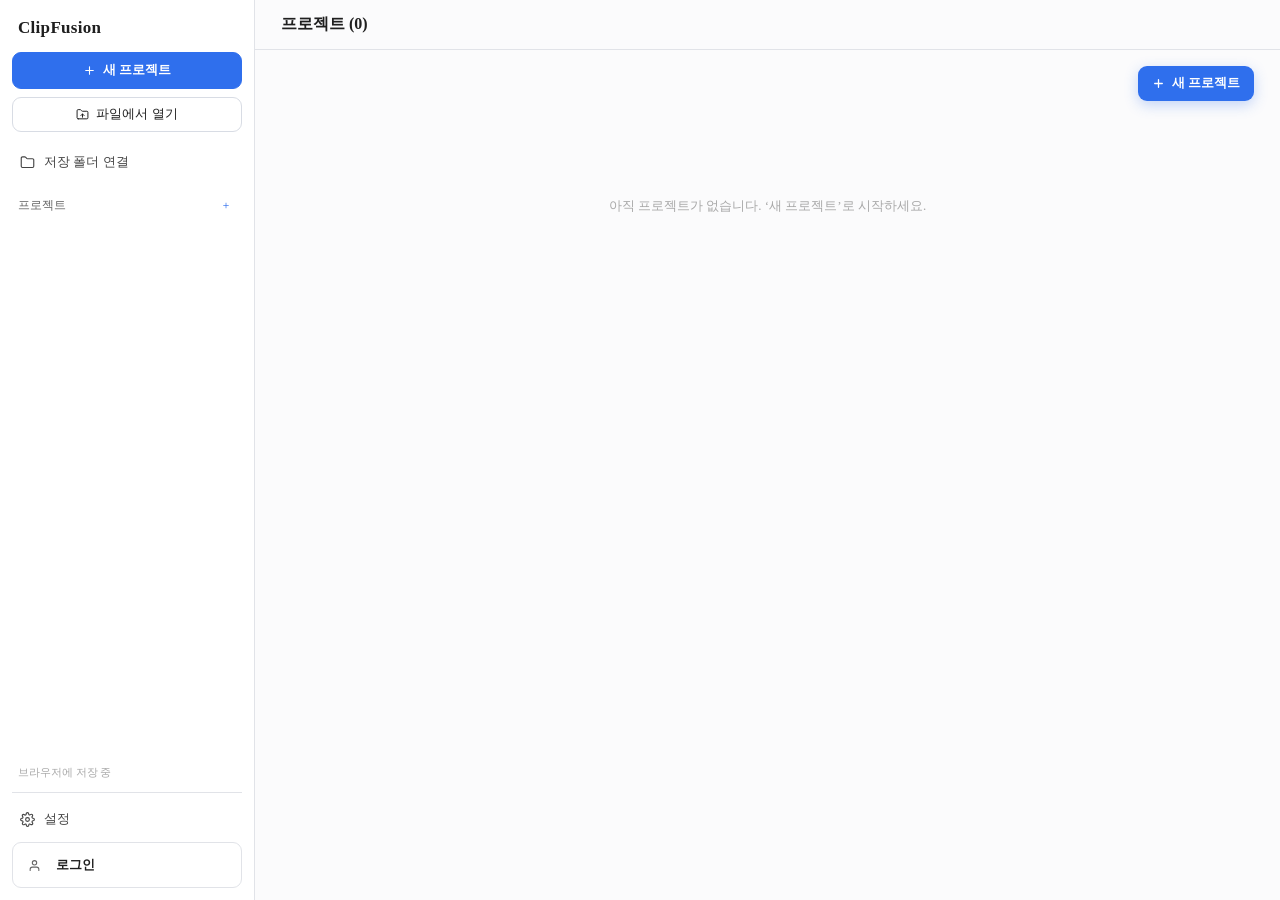
==== app/index.html @ ea2a54e3 "deploy: 구도 노드 신규 + LLM 모델 전환 + 격자·업스케일 표준 + 메뉴 수정 nova-canvas 19b61ac 기준 빌드.  - 구도 노드(신규): 3D 뷰포트에서 " ====
<!doctype html>
<!-- ClipFusion 진입 HTML — React Flow 앱 마운트 지점 -->
<html lang="ko">
  <head>
    <meta charset="UTF-8" />
    <meta name="viewport" content="width=device-width, initial-scale=1.0" />
    <title>ClipFusion</title>
    <link rel="manifest" href="/app/manifest.webmanifest">
    <link rel="icon" href="data:image/svg+xml,<svg xmlns=%22http://www.w3.org/2000/svg%22 viewBox=%220 0 100 100%22><text y=%22.9em%22 font-size=%2290%22>🎬</text></svg>">
    <!-- 무료 한글 글꼴 (Google Fonts, OFL) — 텍스트 메모 에디터용 -->
    <link rel="preconnect" href="https://fonts.googleapis.com" />
    <link rel="preconnect" href="https://fonts.gstatic.com" crossorigin />
    <link href="https://fonts.googleapis.com/css2?family=Noto+Sans+KR:wght@400;700&family=Nanum+Myeongjo:wght@400;700&family=Black+Han+Sans&family=Gaegu&family=Nanum+Pen+Script&display=swap" rel="stylesheet" />
    <style>
      /* ── 에디트 뷰 전체 테마 토큰(자동생성). 다크=원본, 라이트=data-theme="light" ── */
      :root {
        --c-0000ff: #0000ff;
        --c-00ff00: #00ff00;
        --c-00ffff: #00ffff;
        --c-06302c: #06302c;
        --c-0b0b0e: #0b0b0e;
        --c-0b1a2b: #0b1a2b;
        --c-0c0c0c: #0c0c0c;
        --c-0c1f16: #0c1f16;
        --c-0c1f1a: #0c1f1a;
        --c-0d0f14: #0d0f14;
        --c-111112: #111112;
        --c-12b6c9: #12b6c9;
        --c-141418: #141418;
        --c-14351f: #14351f;
        --c-151515: #151515;
        --c-151922: #151922;
        --c-161616: #161616;
        --c-16171b: #16171b;
        --c-16293a: #16293a;
        --c-16332a: #16332a;
        --c-17191e: #17191e;
        --c-182231: #182231;
        --c-191919: #191919;
        --c-191a1f: #191a1f;
        --c-1a1a1a: #1a1a1a;
        --c-1a1a1c: #1a1a1c;
        --c-1a1d26: #1a1d26;
        --c-1a2605: #1a2605;
        --c-1b1b1b: #1b1b1b;
        --c-1b1b1e: #1b1b1e;
        --c-1b1c21: #1b1c21;
        --c-1b1e25: #1b1e25;
        --c-1c1c1c: #1c1c1c;
        --c-1c1c1f: #1c1c1f;
        --c-1c2733: #1c2733;
        --c-1d1d1f: #1d1d1f;
        --c-1e1e1e: #1e1e1e;
        --c-1e1e21: #1e1e21;
        --c-1e1f24: #1e1f24;
        --c-1f1f1f: #1f1f1f;
        --c-1f2836: #1f2836;
        --c-202022: #202022;
        --c-202024: #202024;
        --c-20242b: #20242b;
        --c-22242a: #22242a;
        --c-22d3ee: #22d3ee;
        --c-232326: #232326;
        --c-232327: #232327;
        --c-242424: #242424;
        --c-242a37: #242a37;
        --c-262626: #262626;
        --c-26262a: #26262a;
        --c-26262b: #26262b;
        --c-26262e: #26262e;
        --c-26272e: #26272e;
        --c-26324e: #26324e;
        --c-2a0d1c: #2a0d1c;
        --c-2a0d2c: #2a0d2c;
        --c-2a2440: #2a2440;
        --c-2a2a2a: #2a2a2a;
        --c-2a2a2d: #2a2a2d;
        --c-2a2a2e: #2a2a2e;
        --c-2a2c33: #2a2c33;
        --c-2a2d34: #2a2d34;
        --c-2a2f22: #2a2f22;
        --c-2a3140: #2a3140;
        --c-2a3a33: #2a3a33;
        --c-2b1a02: #2b1a02;
        --c-2b2b2b: #2b2b2b;
        --c-2b2b2e: #2b2b2e;
        --c-2b2b2f: #2b2b2f;
        --c-2b4a6b: #2b4a6b;
        --c-2c2c2c: #2c2c2c;
        --c-2e2a17: #2e2a17;
        --c-2e2e2e: #2e2e2e;
        --c-2e2e30: #2e2e30;
        --c-2e2e33: #2e2e33;
        --c-2e4257: #2e4257;
        --c-2e6a45: #2e6a45;
        --c-2f2f2f: #2f2f2f;
        --c-2f3037: #2f3037;
        --c-2f3540: #2f3540;
        --c-2f5b4b: #2f5b4b;
        --c-2f6fed: #2f6fed;
        --c-303030: #303030;
        --c-33343a: #33343a;
        --c-33353b: #33353b;
        --c-363636: #363636;
        --c-3a271f: #3a271f;
        --c-3a3a3a: #3a3a3a;
        --c-3a3c44: #3a3c44;
        --c-3a3d46: #3a3d46;
        --c-3a3e48: #3a3e48;
        --pill-bg: rgba(58,62,72,.55); --pill-border: rgba(75,79,90,.75); /* 컨트롤 알약 반투명(프레임 이미지 살짝 비침) — 다크 */
        --gen-overlay: rgba(20,21,26,.5); --gen-overlay-fg: #c9cdd6; /* 생성중 오버레이 — 다크(프레임 톤 맞춤) */
        --c-3a4a6a: #3a4a6a;
        --c-3d2f73: #3d2f73;
        --c-3d3d3d: #3d3d3d;
        --c-3ecf8e: #3ecf8e;
        --c-47474b: #47474b;
        --c-4a3f6e: #4a3f6e;
        --c-4a4a4a: #4a4a4a;
        --c-4a4a4d: #4a4a4d;
        --c-4a4a52: #4a4a52;
        --c-4a4f5a: #4a4f5a;
        --c-4a5266: #4a5266;
        --c-4a6cf0: #4a6cf0;
        --c-4aa3ff: #4aa3ff;
        --c-4ac6a8: #4ac6a8;
        --c-4b4f5a: #4b4f5a;
        --c-4caf50: #4caf50;
        --c-5a606c: #5a606c;
        --c-5aa0ff: #5aa0ff;
        --c-5ad1c8: #5ad1c8;
        --c-5b6270: #5b6270;
        --c-5f6678: #5f6678;
        --c-5fd08a: #5fd08a;
        --c-62b6f7: #62b6f7;
        --c-6a2e3a: #6a2e3a;
        --c-6a6a6e: #6a6a6e;
        --c-6a8fe0: #6a8fe0;
        --c-6ac06a: #6ac06a;
        --c-6b5a2a: #6b5a2a;
        --c-6b6b70: #6b6b70;
        --c-6b7280: #6b7280;
        --c-6b7284: #6b7284;
        --c-6b7385: #6b7385;
        --c-6ee7c8: #6ee7c8;
        --c-7c5cff: #7c5cff;
        --c-7c828f: #7c828f;
        --c-7cd992: #7cd992;
        --c-7f869a: #7f869a;
        --c-7f9cff: #7f9cff;
        --c-808080: #808080;
        --c-818cf8: #818cf8;
        --c-8a8a8a: #8a8a8a;
        --c-8b6cff: #8b6cff;
        --c-8b92a0: #8b92a0;
        --c-8b94a7: #8b94a7;
        --c-8b9cff: #8b9cff;
        --c-9096a3: #9096a3;
        --c-95a0b5: #95a0b5;
        --c-9a6cff: #9a6cff;
        --c-9aa0ad: #9aa0ad;
        --c-9aa0b0: #9aa0b0;
        --c-9fb0d0: #9fb0d0;
        --c-9fd2ff: #9fd2ff;
        --c-a3e635: #a3e635;
        --c-a7adb9: #a7adb9;
        --c-aeb6c8: #aeb6c8;
        --c-b57bff: #b57bff;
        --c-c0344b: #c0344b;
        --c-c0392b: #c0392b;
        --c-c084fc: #c084fc;
        --c-c3c7d0: #c3c7d0;
        --c-c8cdd8: #c8cdd8;
        --c-c98ad9: #c98ad9;
        --c-c9a24b: #c9a24b;
        --c-c9b8ff: #c9b8ff;
        --c-c9cdd6: #c9cdd6;
        --c-cfc4ff: #cfc4ff;
        --c-cfd6e4: #cfd6e4;
        --c-d3d6dd: #d3d6dd;
        --c-d64bb0: #d64bb0;
        --c-dadce0: #dadce0;
        --c-dfe4ee: #dfe4ee;
        --c-e0463f: #e0463f;
        --c-e05a9c: #e05a9c;
        --c-e06a6a: #e06a6a;
        --c-e0725a: #e0725a;
        --c-e0c341: #e0c341;
        --c-e6e8ee: #e6e8ee;
        --c-e7ecf5: #e7ecf5;
        --c-e879f9: #e879f9;
        --c-e8a3a3: #e8a3a3;
        --c-e8ebf2: #e8ebf2;
        --c-e8f1ff: #e8f1ff;
        --c-e9ebf1: #e9ebf1;
        --c-eef0f4: #eef0f4;
        --c-efd7f6: #efd7f6;
        --c-f0f0f2: #f0f0f2;
        --c-f2f2f2: #f2f2f2;
        --c-f472b6: #f472b6;
        --c-f59e0b: #f59e0b;
        --c-ff0000: #ff0000;
        --c-ff00ff: #ff00ff;
        --c-ff5060: #ff5060;
        --c-ff5c8a: #ff5c8a;
        --c-ff5d75: #ff5d75;
        --c-ff6b7d: #ff6b7d;
        --c-ff7a8a: #ff7a8a;
        --c-ff8896: #ff8896;
        --c-ff8a9b: #ff8a9b;
        --c-ff8ab5: #ff8ab5;
        --c-ff8f5a: #ff8f5a;
        --c-ff9aa8: #ff9aa8;
        --c-ff9db0: #ff9db0;
        --c-ffb454: #ffb454;
        --c-ffbfa8: #ffbfa8;
        --c-ffce5a: #ffce5a;
        --c-ffd7dc: #ffd7dc;
        --c-ffd7e6: #ffd7e6;
        --c-ffd9a0: #ffd9a0;
        --c-ffe9a8: #ffe9a8;
        --c-ffff00: #ffff00;
        --canvas-bg: #242424; --canvas-dot: #404040;
        --dock-bg: rgba(16,18,26,.97); --dock-border: #363636; --dock-fg: #e8ebf2; --dock-active-bg: #e8ebf2; --dock-active-fg: #202022; --dock-active-border: #ffffff;
        --topbtn-bg: #262626; --topbtn-fg: #e8ebf2; --topbtn-border: #3a3a3a;
        --node-shadow: 0 24px 60px -24px rgba(0,0,0,.62), 0 2px 10px -2px rgba(0,0,0,.4);
        --float-shadow: 0 10px 28px rgba(0,0,0,.5);
        --node-frame-1: #26272e; --node-frame-2: #191a1f;
        --tip-bg: rgba(20,22,29,.97); --row-hover: #14171f; --scroll-thumb: #4a4a4d; --scroll-thumb-hover: #6a6a6e;
        --text-shadow: 0 1px 3px rgba(0,0,0,.7); --shadow-modal: 0 30px 80px rgba(0,0,0,.6); --shadow-pop: 0 16px 40px rgba(0,0,0,.55); --shadow-sm: 0 3px 10px rgba(0,0,0,.35); --divider: #3a3c44; --tile-shadow: 4px 0 6px rgba(25,25,25,.9);
        --shelf-shadow-fixed: 0 -8px 24px rgba(0,0,0,.4); --shelf-shadow-float: 0 16px 44px rgba(0,0,0,.55);
        --home-bg: #161616; --home-side-bg: #111112; --home-line: #262626;
        --project-card-bg: #1d1d1f; --project-card-border: #333333; --project-card-icon: #3f3f3f; --project-card-action-bg: rgba(0,0,0,.6);
        --c-333333: #333333; --c-222222: #222222;
      }
      :root[data-theme="light"] {
        --c-0000ff: #0000ff;
        --c-00ff00: #00ff00;
        --c-00ffff: #00ffff;
        --c-06302c: #fbfbfb;
        --c-0b0b0e: #fbfbfb;
        --c-0b1a2b: #fbfbfb;
        --c-0c0c0c: #fbfbfb;
        --c-0c1f16: #fbfbfb;
        --c-0c1f1a: #fbfbfb;
        --c-0d0f14: #fbfbfb;
        --c-111112: #fbfbfb;
        --c-12b6c9: #12b6c9;
        --c-141418: #fbfbfb;
        --c-14351f: #e7e7e7;
        --c-151515: #fbfbfb;
        --c-151922: #fbfbfb;
        --c-161616: #fbfbfb;
        --c-16171b: #fbfbfb;
        --c-16293a: #e7e7e7;
        --c-16332a: #e7e7e7;
        --c-17191e: #fbfbfb;
        --c-182231: #e7e7e7;
        --c-191919: #fbfbfb;
        --c-191a1f: #fbfbfb;
        --c-1a1a1a: #fbfbfb;
        --c-1a1a1c: #fbfbfb;
        --c-1a1d26: #fbfbfb;
        --c-1a2605: #fbfbfb;
        --c-1b1b1b: #fbfbfb;
        --c-1b1b1e: #ffffff;
        --c-1b1c21: #fbfbfb;
        --c-1b1e25: #fbfbfb;
        --c-1c1c1c: #fbfbfb;
        --c-1c1c1f: #fbfbfb;
        --c-1c2733: #e7e7e7;
        --c-1d1d1f: #fbfbfb;
        --c-1e1e1e: #fbfbfb;
        --c-1e1e21: #ffffff;
        --c-1e1f24: #fbfbfb;
        --c-1f1f1f: #fbfbfb;
        --c-1f2836: #e7e7e7;
        --c-202022: #fbfbfb;
        --c-202024: #fbfbfb;
        --c-20242b: #e7e7e7;
        --c-22242a: #e7e7e7;
        --c-22d3ee: #22d3ee;
        --c-232326: #ffffff;
        --c-232327: #ffffff;
        --c-242424: #e7e7e7;
        --c-242a37: #e7e7e7;
        --c-262626: #ffffff;
        --c-26262a: #ffffff;
        --c-26262b: #ffffff;
        --c-26262e: #ffffff;
        --c-26272e: #e7e7e7;
        --c-26324e: #e7e7e7;
        --c-2a0d1c: #fbfbfb;
        --c-2a0d2c: #fbfbfb;
        --c-2a2440: #e7e7e7;
        --c-2a2a2a: #e1e3e8;
        --c-2a2a2d: #ffffff;
        --c-2a2a2e: #ffffff;
        --c-2a2c33: #e7e7e7;
        --c-2a2d34: #e7e7e7;
        --c-2a2f22: #e7e7e7;
        --c-2a3140: #e7e7e7;
        --c-2a3a33: #e7e7e7;
        --c-2b1a02: #fbfbfb;
        --c-2b2b2b: #e7e7e7;
        --c-2b2b2e: #e7e7e7;
        --c-2b2b2f: #e1e3e8;
        --c-2b4a6b: #2b4a6b;
        --c-2c2c2c: #e7e7e7;
        --c-2e2a17: #fbfbfb;
        --c-2e2e2e: #e7e7e7;
        --c-2e2e30: #e7e7e7;
        --c-2e2e33: #e1e3e8;
        --c-2e4257: #e7e7e7;
        --c-2e6a45: #2e6a45;
        --c-2f2f2f: #e1e3e8;
        --c-2f3037: #e7e7e7;
        --c-2f3540: #e7e7e7;
        --c-2f5b4b: #e7e7e7;
        --c-2f6fed: #2f6fed;
        --c-303030: #e7e7e7;
        --c-33343a: #e7e7e7;
        --c-33353b: #e7e7e7;
        --c-363636: #e1e3e8;
        --c-3a271f: #e7e7e7;
        --c-3a3a3a: #d8dce4;
        --c-3a3c44: #e7e7e7;
        --c-3a3d46: #e7e7e7;
        --c-3a3e48: #e7e7e7;
        --pill-bg: rgba(255,255,255,.6); --pill-border: rgba(180,184,192,.75); /* 컨트롤 알약 반투명(프레임 이미지 살짝 비침) — 라이트 */
        --gen-overlay: rgba(255,255,255,.62); --gen-overlay-fg: #5f6678; /* 생성중 오버레이 — 라이트(화이트 프로스트) */
        --c-3a4a6a: #3a4a6a;
        --c-3d2f73: #3d2f73;
        --c-3d3d3d: #e7e7e7;
        --c-3ecf8e: #3ecf8e;
        --c-47474b: #e7e7e7;
        --c-4a3f6e: #4a3f6e;
        --c-4a4a4a: #d8dce4;
        --c-4a4a4d: #e7e7e7;
        --c-4a4a52: #cccccc;
        --c-4a4f5a: #cccccc;
        --c-4a5266: #cccccc;
        --c-4a6cf0: #4a6cf0;
        --c-4aa3ff: #4aa3ff;
        --c-4ac6a8: #4ac6a8;
        --c-4b4f5a: #cccccc;
        --c-4caf50: #4caf50;
        --c-5a606c: #cccccc;
        --c-5aa0ff: #5aa0ff;
        --c-5ad1c8: #5ad1c8;
        --c-5b6270: #cccccc;
        --c-5f6678: #a8a8a8;
        --c-5fd08a: #5fd08a;
        --c-62b6f7: #62b6f7;
        --c-6a2e3a: #6a2e3a;
        --c-6a6a6e: #a8a8a8;
        --c-6a8fe0: #6a8fe0;
        --c-6ac06a: #6ac06a;
        --c-6b5a2a: #6b5a2a;
        --c-6b6b70: #a8a8a8;
        --c-6b7280: #a8a8a8;
        --c-6b7284: #a8a8a8;
        --c-6b7385: #a8a8a8;
        --c-6ee7c8: #6ee7c8;
        --c-7c5cff: #7c5cff;
        --c-7c828f: #757575;
        --c-7cd992: #7cd992;
        --c-7f869a: #727272;
        --c-7f9cff: #7f9cff;
        --c-808080: #a8a8a8;
        --c-818cf8: #818cf8;
        --c-8a8a8a: #757575;
        --c-8b6cff: #8b6cff;
        --c-8b92a0: #6a6a6a;
        --c-8b94a7: #666666;
        --c-8b9cff: #8b9cff;
        --c-9096a3: #666666;
        --c-95a0b5: #5a5a5a;
        --c-9a6cff: #9a6cff;
        --c-9aa0ad: #5b5b5b;
        --c-9aa0b0: #5a5a5a;
        --c-9fb0d0: #9fb0d0;
        --c-9fd2ff: #9fd2ff;
        --c-a3e635: #a3e635;
        --c-a7adb9: #4f4f4f;
        --c-aeb6c8: #444444;
        --c-b57bff: #b57bff;
        --c-c0344b: #c0344b;
        --c-c0392b: #c0392b;
        --c-c084fc: #c084fc;
        --c-c3c7d0: #363636;
        --c-c8cdd8: #2f2f2f;
        --c-c98ad9: #c98ad9;
        --c-c9a24b: #c9a24b;
        --c-c9b8ff: #c9b8ff;
        --c-c9cdd6: #303030;
        --c-cfc4ff: #cfc4ff;
        --c-cfd6e4: #262626;
        --c-d3d6dd: #272727;
        --c-d64bb0: #d64bb0;
        --c-dadce0: #222222;
        --c-dfe4ee: #1f1f1f;
        --c-e0463f: #e0463f;
        --c-e05a9c: #e05a9c;
        --c-e06a6a: #e06a6a;
        --c-e0725a: #e0725a;
        --c-e0c341: #e0c341;
        --c-e6e8ee: #1f1f1f;
        --c-e7ecf5: #1f1f1f;
        --c-e879f9: #e879f9;
        --c-e8a3a3: #e8a3a3;
        --c-e8ebf2: #1f1f1f;
        --c-e8f1ff: #1f1f1f;
        --c-e9ebf1: #1f1f1f;
        --c-eef0f4: #1f1f1f;
        --c-efd7f6: #1f1f1f;
        --c-f0f0f2: #1f1f1f;
        --c-f2f2f2: #1f1f1f;
        --c-f472b6: #f472b6;
        --c-f59e0b: #f59e0b;
        --c-ff0000: #ff0000;
        --c-ff00ff: #ff00ff;
        --c-ff5060: #ff5060;
        --c-ff5c8a: #ff5c8a;
        --c-ff5d75: #ff5d75;
        --c-ff6b7d: #ff6b7d;
        --c-ff7a8a: #ff7a8a;
        --c-ff8896: #ff8896;
        --c-ff8a9b: #ff8a9b;
        --c-ff8ab5: #ff8ab5;
        --c-ff8f5a: #ff8f5a;
        --c-ff9aa8: #ff9aa8;
        --c-ff9db0: #ff9db0;
        --c-ffb454: #ffb454;
        --c-ffbfa8: #ffbfa8;
        --c-ffce5a: #ffce5a;
        --c-ffd7dc: #1f1f1f;
        --c-ffd7e6: #1f1f1f;
        --c-ffd9a0: #ffd9a0;
        --c-ffe9a8: #ffe9a8;
        --c-ffff00: #ffff00;
        --canvas-bg: #e3e5ea; --canvas-dot: #c4c8d0;
        --dock-bg: #ffffff; --dock-border: #cfd2d9; --dock-fg: #333842; --dock-active-bg: #2f6fed; --dock-active-fg: #ffffff; --dock-active-border: #2f6fed;
        --topbtn-bg: #ffffff; --topbtn-fg: #2c3038; --topbtn-border: #d5d8de;
        --home-bg: #fbfbfc; --home-side-bg: #ffffff; --home-line: #e1e3e8;
        --project-card-bg: #eef0f4; --project-card-border: #d8dbe2; --project-card-icon: #9aa1ad; --project-card-action-bg: rgba(255,255,255,.92);
        --node-shadow: 0 6px 18px -10px rgba(0,0,0,.13), 0 1px 3px -1px rgba(0,0,0,.07);
        --float-shadow: 0 6px 16px rgba(0,0,0,.10);
        --node-frame-1: #ffffff; --node-frame-2: #f2f4f6;
        --tip-bg: rgba(255,255,255,.98); --row-hover: #eef4ff; --scroll-thumb: #c7cad0; --scroll-thumb-hover: #aeb2ba;
        --text-shadow: none; --shadow-modal: none; --shadow-pop: 0 10px 30px -12px rgba(0,0,0,.14); --shadow-sm: 0 2px 6px rgba(0,0,0,.10); --divider: #e3e5ea; --tile-shadow: none;
        --shelf-shadow-fixed: 0 -6px 20px -8px rgba(0,0,0,.13); --shelf-shadow-float: 0 14px 36px -14px rgba(0,0,0,.17);
        --c-333333: #333842; --c-222222: #333842;
      }
      /* 캔버스 배경/점 — react-flow 자체 배경을 테마 var로. 점은 SVG fill을 CSS로 덮어 적용 */
      /* pane엔 배경 금지 — Background(점 svg, z:-1) 위 레이어라 칠하면 점이 전부 가려짐(2026-07-16 회원 리포트: 점 실종). 루트만 칠한다. */
      .react-flow, .react-flow__viewport-portal { background: var(--canvas-bg) !important; }
      .react-flow__background circle, .react-flow__background path { fill: var(--canvas-dot) !important; }
      .proj-row:not(.is-active):hover { background: var(--row-hover) !important; }
      .proj-row:hover .proj-del { opacity: 1 !important; }
      /* 홈 갤러리 카드 — 호버 시 테두리 강조 + 삭제 버튼 노출 */
      .proj-card:hover > div:first-child { border-color: #7c5cff !important; }
      .proj-card:hover .proj-card-del { opacity: 1 !important; }
      .add-item:not(.is-active):not(:disabled):hover { background: var(--row-hover) !important; }
      /* 연결 중 대상 핸들: 연결 가능=색 변화 없음, 불가=빨강 (v12 클래스 넓게 커버) */
      .react-flow__handle.connectingto:not(.valid):not(.react-flow__handle-valid) {
        background: #ff4d6d !important; box-shadow: 0 0 0 4px rgba(255,77,109,.5) !important;
      }
      .react-flow__connection-path { stroke: #8b6cff; stroke-width: 2; }
      /* 빈 캔버스는 항상 기본 화살표(grab/포인터 새는 것 방지), 실제 드래그 이동 중만 손 모양 */
      .react-flow__pane { cursor: default !important; }
      .react-flow__pane.dragging { cursor: grabbing !important; }
      /* 생성 중 로딩 스피너 회전 */
      @keyframes nova-spin { to { transform: rotate(360deg); } }
      /* 노드 호버 UI(툴바·컨트롤행) 부드러운 등장 — display:none→flex가 팍 튀는 것 완화 */
      @keyframes cf-fade-in { from { opacity: 0; } to { opacity: 1; } }
      /* 다중 선택 후 남는 묶음 상자 숨김 — 그룹(프레임) 기능이 따로 있어 불필요. 선택 표시는 노드 테두리로 충분,
         선택 노드 아무거나 끌면 같이 이동하는 동작은 유지됨 */
      .react-flow__nodesselection-rect { display: none !important; }
      /* 노드 제목 — 줌 아웃 시 화면상 크기가 일정하도록 역보정(13px/zoom, 14~46px 클램프). --rf-zoom은 ZoomButton이 갱신 */
      .cf-node-title { font-size: clamp(14px, calc(13px / var(--rf-zoom, 1)), 46px); white-space: nowrap; overflow: hidden; text-overflow: ellipsis; min-width: 0; }
      /* 그룹(프레임) 라벨 — 원래 22px, 줌 아웃 시 화면상 20px 유지(최대 96px) */
      .cf-frame-title { font-size: clamp(22px, calc(20px / var(--rf-zoom, 1)), 96px); }
      /* Substance Designer 스타일 슬라이더 — 얇은 선 트랙 + 작은 원 손잡이 */
      input[type="range"].sbs-slider {
        -webkit-appearance: none; appearance: none; height: 14px; background: transparent; cursor: pointer; margin: 0;
      }
      input[type="range"].sbs-slider::-webkit-slider-runnable-track {
        height: 2px; border-radius: 2px; background: var(--scroll-thumb);
      }
      input[type="range"].sbs-slider::-webkit-slider-thumb {
        -webkit-appearance: none; appearance: none; width: 11px; height: 11px; border-radius: 50%;
        background: var(--c-c3c7d0); border: 1px solid var(--c-6b6b70); margin-top: -5px;
      }
      input[type="range"].sbs-slider:hover::-webkit-slider-thumb { background: var(--c-e8ebf2); }
      input[type="range"].sbs-slider::-moz-range-track { height: 2px; border-radius: 2px; background: var(--scroll-thumb); }
      input[type="range"].sbs-slider::-moz-range-thumb {
        width: 11px; height: 11px; border-radius: 50%; background: var(--c-c3c7d0); border: 1px solid var(--c-6b6b70);
      }
      /* 노드 연결선(엣지)·연결 중 라인 — 기본이 얇아 잘 안 보여 두껍게 */
      .react-flow__edge-path { stroke-width: 2.2px; }
      .react-flow__connection-path, .react-flow__connectionline path { stroke-width: 2.2px; }
      /* 앱 전역 스크롤바 — 어두운 얇은 바(기본 밝은 스크롤바가 다크 UI에 튀는 것 방지). 텍스트영역·드롭다운·패널 공통 */
      * { scrollbar-width: thin; scrollbar-color: var(--scroll-thumb) transparent; }
      *::-webkit-scrollbar { width: 8px; height: 8px; }
      *::-webkit-scrollbar-track { background: transparent; }
      *::-webkit-scrollbar-thumb { background: var(--scroll-thumb); border-radius: 4px; }
      *::-webkit-scrollbar-thumb:hover { background: var(--scroll-thumb-hover); }
      /* 레퍼런스 노드 썸네일 줄 가로 스크롤바 — 노드 테마(앰버)에 맞춘 얇은 바 */
      .ref-scroll { scrollbar-width: thin; scrollbar-color: rgba(255,180,84,.55) transparent; }
      .ref-scroll::-webkit-scrollbar { height: 6px; }
      .ref-scroll::-webkit-scrollbar-track { background: transparent; }
      .ref-scroll::-webkit-scrollbar-thumb { background: rgba(255,180,84,.55); border-radius: 3px; }
      .ref-scroll::-webkit-scrollbar-thumb:hover { background: #ffb454; }
      /* SortableJS 썸네일 정렬 — 놓을 위치는 세로선(placeholder), 커서 따라오는 클론은 원본 크기 그대로 */
      @keyframes cf-ghost-collapse { from { width: 52px; min-width: 52px; } to { width: 4px; min-width: 4px; } }
      .cf-thumb.sortable-ghost { width: 4px !important; min-width: 4px !important; height: 52px !important; background: #ffb454 !important; border: 0 !important; border-radius: 2px !important; box-shadow: 0 0 8px #ffb45499; opacity: 1 !important; overflow: visible !important; animation: cf-ghost-collapse 5s ease; }
      .cf-thumb.sortable-ghost > * { display: none !important; }
      .cf-thumb.sortable-drag, .cf-thumb.sortable-fallback { opacity: 1 !important; }
      /* 드래그 중 나머지 썸네일 35% 어둡게 — 잡은 것과 놓을 위치(세로선)에 집중 */
      .cf-thumb { transition: filter .15s ease; }
      .cf-dragging .cf-thumb:not(.sortable-ghost) { filter: brightness(0.65); }
      .cf-thumb.sortable-chosen, .cf-thumb:active { cursor: grabbing; }
      /* 수치 직접 타이핑 필드 — 평소 텍스트처럼 자연스럽게, 호버/포커스 때만 아주 옅은 배경 */
      .num-field { border: 0; background: transparent; border-radius: 4px; outline: none; }
      .num-field:hover { background: var(--row-hover); }
      .num-field:focus { background: var(--row-hover); }
      .num-field::selection { background: var(--c-cfc4ff); }
      /* 그룹 프레임은 몸통을 클릭 통과시켜 안쪽 노드·연결선(삭제 점)을 조작 가능하게. 헤더·리사이즈 핸들만 잡힘 */
      .react-flow__node-frame { pointer-events: none !important; }
      .react-flow__node-frame .cf-frame-header,
      .react-flow__node-frame .react-flow__resize-control { pointer-events: auto !important; }
    </style>
    <script type="module" crossorigin src="/app/assets/index-BF8dpLCF.js"></script>
    <link rel="stylesheet" crossorigin href="/app/assets/index-B2Kz5wtG.css">
  </head>
  <body>
    <div id="root"></div>
  </body>
</html>
---- app/assets/index-B2Kz5wtG.css ----
.react-flow{direction:ltr;--xy-edge-stroke-default: #b1b1b7;--xy-edge-stroke-width-default: 1;--xy-edge-stroke-selected-default: #555;--xy-connectionline-stroke-default: #b1b1b7;--xy-connectionline-stroke-width-default: 1;--xy-attribution-background-color-default: rgba(255, 255, 255, .5);--xy-minimap-background-color-default: #fff;--xy-minimap-mask-background-color-default: rgb(240, 240, 240, .6);--xy-minimap-mask-stroke-color-default: transparent;--xy-minimap-mask-stroke-width-default: 1;--xy-minimap-node-background-color-default: #e2e2e2;--xy-minimap-node-stroke-color-default: transparent;--xy-minimap-node-stroke-width-default: 2;--xy-background-color-default: transparent;--xy-background-pattern-dots-color-default: #91919a;--xy-background-pattern-lines-color-default: #eee;--xy-background-pattern-cross-color-default: #e2e2e2;background-color:var(--xy-background-color, var(--xy-background-color-default));--xy-node-color-default: inherit;--xy-node-border-default: 1px solid #1a192b;--xy-node-background-color-default: #fff;--xy-node-group-background-color-default: rgba(240, 240, 240, .25);--xy-node-boxshadow-hover-default: 0 1px 4px 1px rgba(0, 0, 0, .08);--xy-node-boxshadow-selected-default: 0 0 0 .5px #1a192b;--xy-node-border-radius-default: 3px;--xy-handle-background-color-default: #1a192b;--xy-handle-border-color-default: #fff;--xy-selection-background-color-default: rgba(0, 89, 220, .08);--xy-selection-border-default: 1px dotted rgba(0, 89, 220, .8);--xy-controls-button-background-color-default: #fefefe;--xy-controls-button-background-color-hover-default: #f4f4f4;--xy-controls-button-color-default: inherit;--xy-controls-button-color-hover-default: inherit;--xy-controls-button-border-color-default: #eee;--xy-controls-box-shadow-default: 0 0 2px 1px rgba(0, 0, 0, .08);--xy-edge-label-background-color-default: #ffffff;--xy-edge-label-color-default: inherit;--xy-resize-background-color-default: #3367d9}.react-flow.dark{--xy-edge-stroke-default: #3e3e3e;--xy-edge-stroke-width-default: 1;--xy-edge-stroke-selected-default: #727272;--xy-connectionline-stroke-default: #b1b1b7;--xy-connectionline-stroke-width-default: 1;--xy-attribution-background-color-default: rgba(150, 150, 150, .25);--xy-minimap-background-color-default: #141414;--xy-minimap-mask-background-color-default: rgb(60, 60, 60, .6);--xy-minimap-mask-stroke-color-default: transparent;--xy-minimap-mask-stroke-width-default: 1;--xy-minimap-node-background-color-default: #2b2b2b;--xy-minimap-node-stroke-color-default: transparent;--xy-minimap-node-stroke-width-default: 2;--xy-background-color-default: #141414;--xy-background-pattern-dots-color-default: #777;--xy-background-pattern-lines-color-default: #777;--xy-background-pattern-cross-color-default: #777;--xy-node-color-default: #f8f8f8;--xy-node-border-default: 1px solid #3c3c3c;--xy-node-background-color-default: #1e1e1e;--xy-node-group-background-color-default: rgba(240, 240, 240, .25);--xy-node-boxshadow-hover-default: 0 1px 4px 1px rgba(255, 255, 255, .08);--xy-node-boxshadow-selected-default: 0 0 0 .5px #999;--xy-handle-background-color-default: #bebebe;--xy-handle-border-color-default: #1e1e1e;--xy-selection-background-color-default: rgba(200, 200, 220, .08);--xy-selection-border-default: 1px dotted rgba(200, 200, 220, .8);--xy-controls-button-background-color-default: #2b2b2b;--xy-controls-button-background-color-hover-default: #3e3e3e;--xy-controls-button-color-default: #f8f8f8;--xy-controls-button-color-hover-default: #fff;--xy-controls-button-border-color-default: #5b5b5b;--xy-controls-box-shadow-default: 0 0 2px 1px rgba(0, 0, 0, .08);--xy-edge-label-background-color-default: #141414;--xy-edge-label-color-default: #f8f8f8}.react-flow__background{background-color:var(--xy-background-color, var(--xy-background-color-props, var(--xy-background-color-default)));pointer-events:none;z-index:-1}.react-flow__container{position:absolute;width:100%;height:100%;top:0;left:0}.react-flow__pane{z-index:1}.react-flow__pane.draggable{cursor:grab}.react-flow__pane.dragging{cursor:grabbing}.react-flow__pane.selection{cursor:pointer}.react-flow__viewport{transform-origin:0 0;z-index:2;pointer-events:none}.react-flow__renderer{z-index:4}.react-flow__selection{z-index:6}.react-flow__nodesselection-rect:focus,.react-flow__nodesselection-rect:focus-visible{outline:none}.react-flow__edge-path{stroke:var(--xy-edge-stroke, var(--xy-edge-stroke-default));stroke-width:var(--xy-edge-stroke-width, var(--xy-edge-stroke-width-default));fill:none}.react-flow__connection-path{stroke:var(--xy-connectionline-stroke, var(--xy-connectionline-stroke-default));stroke-width:var(--xy-connectionline-stroke-width, var(--xy-connectionline-stroke-width-default));fill:none}.react-flow .react-flow__edges{position:absolute}.react-flow .react-flow__edges svg{overflow:visible;position:absolute;pointer-events:none}.react-flow__edge{pointer-events:visibleStroke}.react-flow__edge.selectable{cursor:pointer}.react-flow__edge.animated path{stroke-dasharray:5;animation:dashdraw .5s linear infinite}.react-flow__edge.animated path.react-flow__edge-interaction{stroke-dasharray:none;animation:none}.react-flow__edge.inactive{pointer-events:none}.react-flow__edge.selected,.react-flow__edge:focus,.react-flow__edge:focus-visible{outline:none}.react-flow__edge.selected .react-flow__edge-path,.react-flow__edge.selectable:focus .react-flow__edge-path,.react-flow__edge.selectable:focus-visible .react-flow__edge-path{stroke:var(--xy-edge-stroke-selected, var(--xy-edge-stroke-selected-default))}.react-flow__edge-textwrapper{pointer-events:all}.react-flow__edge .react-flow__edge-text{pointer-events:none;-webkit-user-select:none;-moz-user-select:none;user-select:none}.react-flow__connection{pointer-events:none}.react-flow__connection .animated{stroke-dasharray:5;animation:dashdraw .5s linear infinite}svg.react-flow__connectionline{z-index:1001;overflow:visible;position:absolute}.react-flow__nodes{pointer-events:none;transform-origin:0 0}.react-flow__node{position:absolute;-webkit-user-select:none;-moz-user-select:none;user-select:none;pointer-events:all;transform-origin:0 0;box-sizing:border-box;cursor:default}.react-flow__node.selectable{cursor:pointer}.react-flow__node.draggable{cursor:grab;pointer-events:all}.react-flow__node.draggable.dragging{cursor:grabbing}.react-flow__nodesselection{z-index:3;transform-origin:left top;pointer-events:none}.react-flow__nodesselection-rect{position:absolute;pointer-events:all;cursor:grab}.react-flow__handle{position:absolute;pointer-events:none;min-width:5px;min-height:5px;width:6px;height:6px;background-color:var(--xy-handle-background-color, var(--xy-handle-background-color-default));border:1px solid var(--xy-handle-border-color, var(--xy-handle-border-color-default));border-radius:100%}.react-flow__handle.connectingfrom{pointer-events:all}.react-flow__handle.connectionindicator{pointer-events:all;cursor:crosshair}.react-flow__handle-bottom{top:auto;left:50%;bottom:0;transform:translate(-50%,50%)}.react-flow__handle-top{top:0;left:50%;transform:translate(-50%,-50%)}.react-flow__handle-left{top:50%;left:0;transform:translate(-50%,-50%)}.react-flow__handle-right{top:50%;right:0;transform:translate(50%,-50%)}.react-flow__edgeupdater{cursor:move;pointer-events:all}.react-flow__panel{position:absolute;z-index:5;margin:15px}.react-flow__panel.top{top:0}.react-flow__panel.bottom{bottom:0}.react-flow__panel.left{left:0}.react-flow__panel.right{right:0}.react-flow__panel.center{left:50%;transform:translate(-50%)}.react-flow__attribution{font-size:10px;background:var(--xy-attribution-background-color, var(--xy-attribution-background-color-default));padding:2px 3px;margin:0}.react-flow__attribution a{text-decoration:none;color:#999}@keyframes dashdraw{0%{stroke-dashoffset:10}}.react-flow__edgelabel-renderer{position:absolute;width:100%;height:100%;pointer-events:none;-webkit-user-select:none;-moz-user-select:none;user-select:none;left:0;top:0}.react-flow__viewport-portal{position:absolute;width:100%;height:100%;left:0;top:0;-webkit-user-select:none;-moz-user-select:none;user-select:none}.react-flow__minimap{background:var( --xy-minimap-background-color-props, var(--xy-minimap-background-color, var(--xy-minimap-background-color-default)) )}.react-flow__minimap-svg{display:block}.react-flow__minimap-mask{fill:var( --xy-minimap-mask-background-color-props, var(--xy-minimap-mask-background-color, var(--xy-minimap-mask-background-color-default)) );stroke:var( --xy-minimap-mask-stroke-color-props, var(--xy-minimap-mask-stroke-color, var(--xy-minimap-mask-stroke-color-default)) );stroke-width:var( --xy-minimap-mask-stroke-width-props, var(--xy-minimap-mask-stroke-width, var(--xy-minimap-mask-stroke-width-default)) )}.react-flow__minimap-node{fill:var( --xy-minimap-node-background-color-props, var(--xy-minimap-node-background-color, var(--xy-minimap-node-background-color-default)) );stroke:var( --xy-minimap-node-stroke-color-props, var(--xy-minimap-node-stroke-color, var(--xy-minimap-node-stroke-color-default)) );stroke-width:var( --xy-minimap-node-stroke-width-props, var(--xy-minimap-node-stroke-width, var(--xy-minimap-node-stroke-width-default)) )}.react-flow__background-pattern.dots{fill:var( --xy-background-pattern-color-props, var(--xy-background-pattern-color, var(--xy-background-pattern-dots-color-default)) )}.react-flow__background-pattern.lines{stroke:var( --xy-background-pattern-color-props, var(--xy-background-pattern-color, var(--xy-background-pattern-lines-color-default)) )}.react-flow__background-pattern.cross{stroke:var( --xy-background-pattern-color-props, var(--xy-background-pattern-color, var(--xy-background-pattern-cross-color-default)) )}.react-flow__controls{display:flex;flex-direction:column;box-shadow:var(--xy-controls-box-shadow, var(--xy-controls-box-shadow-default))}.react-flow__controls.horizontal{flex-direction:row}.react-flow__controls-button{display:flex;justify-content:center;align-items:center;height:26px;width:26px;padding:4px;border:none;background:var(--xy-controls-button-background-color, var(--xy-controls-button-background-color-default));border-bottom:1px solid var( --xy-controls-button-border-color-props, var(--xy-controls-button-border-color, var(--xy-controls-button-border-color-default)) );color:var( --xy-controls-button-color-props, var(--xy-controls-button-color, var(--xy-controls-button-color-default)) );cursor:pointer;-webkit-user-select:none;-moz-user-select:none;user-select:none}.react-flow__controls-button svg{width:100%;max-width:12px;max-height:12px;fill:currentColor}.react-flow__edge.updating .react-flow__edge-path{stroke:#777}.react-flow__edge-text{font-size:10px}.react-flow__node.selectable:focus,.react-flow__node.selectable:focus-visible{outline:none}.react-flow__node-input,.react-flow__node-default,.react-flow__node-output,.react-flow__node-group{padding:10px;border-radius:var(--xy-node-border-radius, var(--xy-node-border-radius-default));width:150px;font-size:12px;color:var(--xy-node-color, var(--xy-node-color-default));text-align:center;border:var(--xy-node-border, var(--xy-node-border-default));background-color:var(--xy-node-background-color, var(--xy-node-background-color-default))}.react-flow__node-input.selectable:hover,.react-flow__node-default.selectable:hover,.react-flow__node-output.selectable:hover,.react-flow__node-group.selectable:hover{box-shadow:var(--xy-node-boxshadow-hover, var(--xy-node-boxshadow-hover-default))}.react-flow__node-input.selectable.selected,.react-flow__node-input.selectable:focus,.react-flow__node-input.selectable:focus-visible,.react-flow__node-default.selectable.selected,.react-flow__node-default.selectable:focus,.react-flow__node-default.selectable:focus-visible,.react-flow__node-output.selectable.selected,.react-flow__node-output.selectable:focus,.react-flow__node-output.selectable:focus-visible,.react-flow__node-group.selectable.selected,.react-flow__node-group.selectable:focus,.react-flow__node-group.selectable:focus-visible{box-shadow:var(--xy-node-boxshadow-selected, var(--xy-node-boxshadow-selected-default))}.react-flow__node-group{background-color:var(--xy-node-group-background-color, var(--xy-node-group-background-color-default))}.react-flow__nodesselection-rect,.react-flow__selection{background:var(--xy-selection-background-color, var(--xy-selection-background-color-default));border:var(--xy-selection-border, var(--xy-selection-border-default))}.react-flow__nodesselection-rect:focus,.react-flow__nodesselection-rect:focus-visible,.react-flow__selection:focus,.react-flow__selection:focus-visible{outline:none}.react-flow__controls-button:hover{background:var( --xy-controls-button-background-color-hover-props, var(--xy-controls-button-background-color-hover, var(--xy-controls-button-background-color-hover-default)) );color:var( --xy-controls-button-color-hover-props, var(--xy-controls-button-color-hover, var(--xy-controls-button-color-hover-default)) )}.react-flow__controls-button:disabled{pointer-events:none}.react-flow__controls-button:disabled svg{fill-opacity:.4}.react-flow__controls-button:last-child{border-bottom:none}.react-flow__resize-control{position:absolute}.react-flow__resize-control.left,.react-flow__resize-control.right{cursor:ew-resize}.react-flow__resize-control.top,.react-flow__resize-control.bottom{cursor:ns-resize}.react-flow__resize-control.top.left,.react-flow__resize-control.bottom.right{cursor:nwse-resize}.react-flow__resize-control.bottom.left,.react-flow__resize-control.top.right{cursor:nesw-resize}.react-flow__resize-control.handle{width:4px;height:4px;border:1px solid #fff;border-radius:1px;background-color:var(--xy-resize-background-color, var(--xy-resize-background-color-default));transform:translate(-50%,-50%)}.react-flow__resize-control.handle.left{left:0;top:50%}.react-flow__resize-control.handle.right{left:100%;top:50%}.react-flow__resize-control.handle.top{left:50%;top:0}.react-flow__resize-control.handle.bottom{left:50%;top:100%}.react-flow__resize-control.handle.top.left,.react-flow__resize-control.handle.bottom.left{left:0}.react-flow__resize-control.handle.top.right,.react-flow__resize-control.handle.bottom.right{left:100%}.react-flow__resize-control.line{border-color:var(--xy-resize-background-color, var(--xy-resize-background-color-default));border-width:0;border-style:solid}.react-flow__resize-control.line.left,.react-flow__resize-control.line.right{width:1px;transform:translate(-50%);top:0;height:100%}.react-flow__resize-control.line.left{left:0;border-left-width:1px}.react-flow__resize-control.line.right{left:100%;border-right-width:1px}.react-flow__resize-control.line.top,.react-flow__resize-control.line.bottom{height:1px;transform:translateY(-50%);left:0;width:100%}.react-flow__resize-control.line.top{top:0;border-top-width:1px}.react-flow__resize-control.line.bottom{border-bottom-width:1px;top:100%}.react-flow__edge-textbg{fill:var(--xy-edge-label-background-color, var(--xy-edge-label-background-color-default))}.react-flow__edge-text{fill:var(--xy-edge-label-color, var(--xy-edge-label-color-default))}
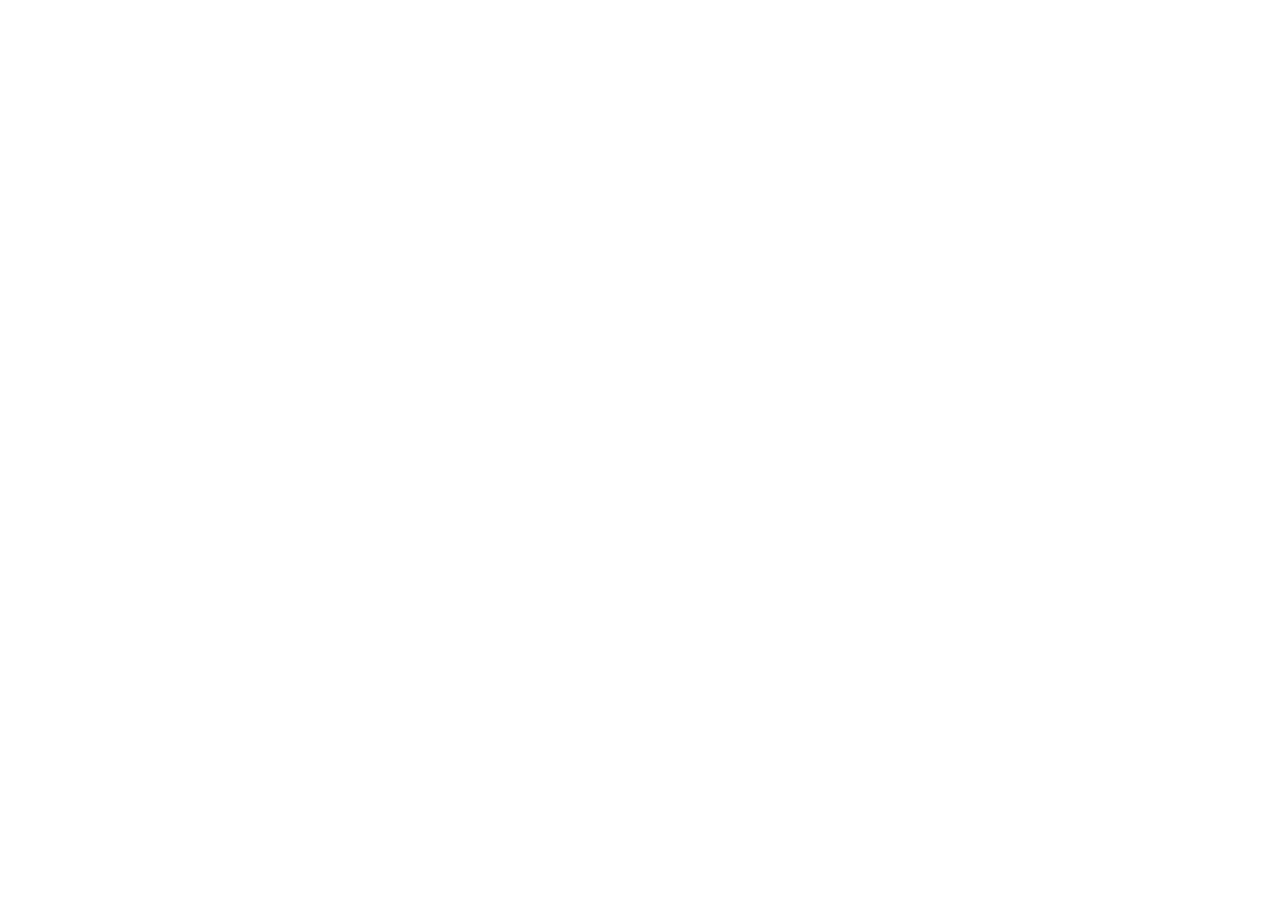
==== commit 7f4d2fd9: "deploy: 미디어 중복 저장 차단(내용 해시 id) + 프롬프트 도우미 · 채팅 히스토리 저장 nova-canvas d01a47c 기준 빌드.  fix(media) ba59fc" ====
--- a/app/index.html
+++ b/app/index.html
@@ -5,7 +5,7 @@
     <meta charset="UTF-8" />
     <meta name="viewport" content="width=device-width, initial-scale=1.0" />
     <title>ClipFusion</title>
-    <link rel="manifest" href="/app/manifest.webmanifest">
+    <link rel="manifest" href="/manifest.webmanifest">
     <link rel="icon" href="data:image/svg+xml,<svg xmlns=%22http://www.w3.org/2000/svg%22 viewBox=%220 0 100 100%22><text y=%22.9em%22 font-size=%2290%22>🎬</text></svg>">
     <!-- 무료 한글 글꼴 (Google Fonts, OFL) — 텍스트 메모 에디터용 -->
     <link rel="preconnect" href="https://fonts.googleapis.com" />
@@ -530,8 +530,8 @@
       .react-flow__node-frame .cf-frame-header,
       .react-flow__node-frame .react-flow__resize-control { pointer-events: auto !important; }
     </style>
-    <script type="module" crossorigin src="/app/assets/index-BF8dpLCF.js"></script>
-    <link rel="stylesheet" crossorigin href="/app/assets/index-B2Kz5wtG.css">
+    <script type="module" crossorigin src="/assets/index-Dy_MB_mR.js"></script>
+    <link rel="stylesheet" crossorigin href="/assets/index-B2Kz5wtG.css">
   </head>
   <body>
     <div id="root"></div>
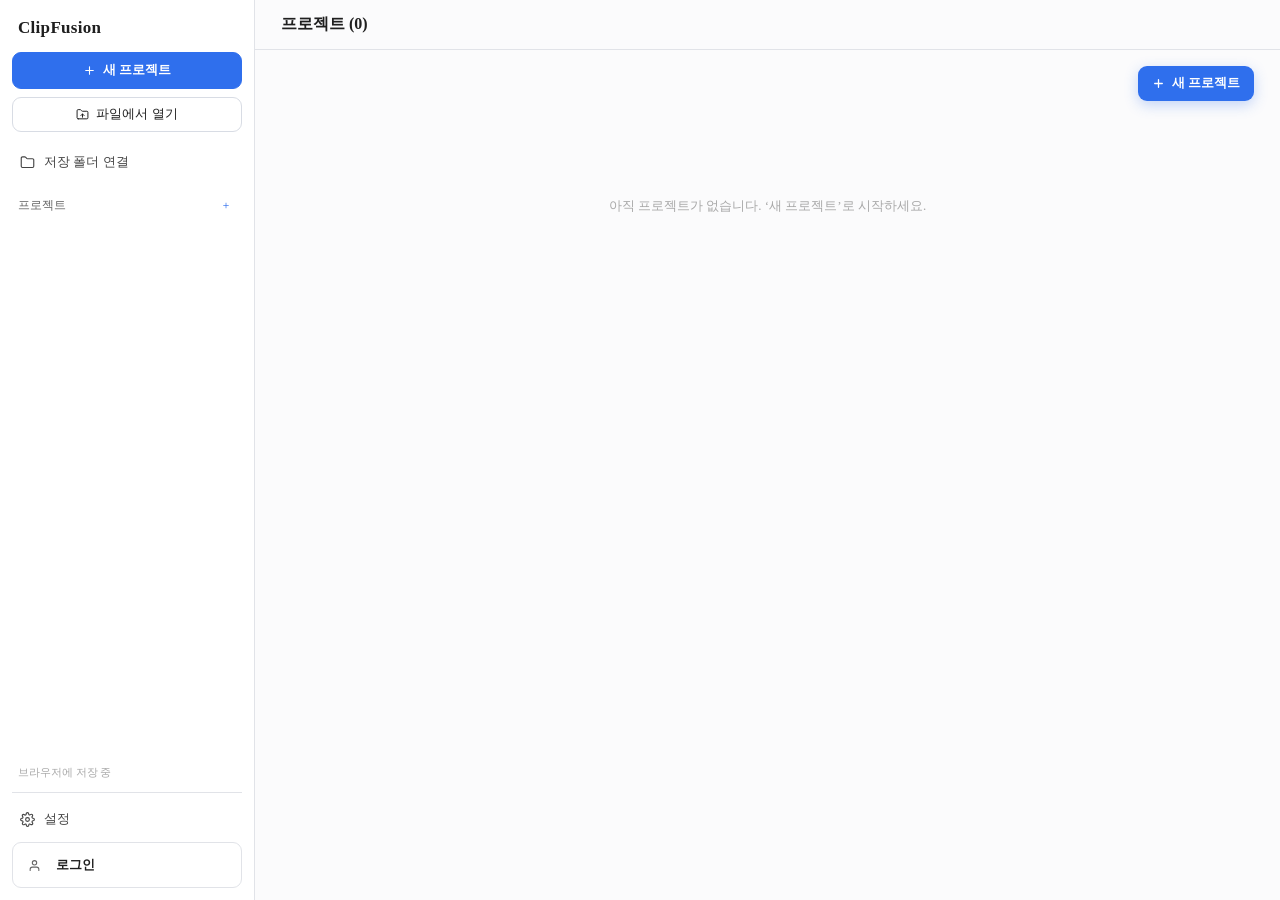
==== commit a065be79: "deploy: 모델 생성 페이지 첫 배포 + E 묶음 수정 5건 model.html·beauty.html·upscale.html·seller.html·cameratest.html " ====
--- a/app/index.html
+++ b/app/index.html
@@ -5,7 +5,7 @@
     <meta charset="UTF-8" />
     <meta name="viewport" content="width=device-width, initial-scale=1.0" />
     <title>ClipFusion</title>
-    <link rel="manifest" href="/manifest.webmanifest">
+    <link rel="manifest" href="/app/manifest.webmanifest">
     <link rel="icon" href="data:image/svg+xml,<svg xmlns=%22http://www.w3.org/2000/svg%22 viewBox=%220 0 100 100%22><text y=%22.9em%22 font-size=%2290%22>🎬</text></svg>">
     <!-- 무료 한글 글꼴 (Google Fonts, OFL) — 텍스트 메모 에디터용 -->
     <link rel="preconnect" href="https://fonts.googleapis.com" />
@@ -530,8 +530,15 @@
       .react-flow__node-frame .cf-frame-header,
       .react-flow__node-frame .react-flow__resize-control { pointer-events: auto !important; }
     </style>
-    <script type="module" crossorigin src="/assets/index-Dy_MB_mR.js"></script>
-    <link rel="stylesheet" crossorigin href="/assets/index-B2Kz5wtG.css">
+    <script type="module" crossorigin src="/app/assets/main-eg-o4OCJ.js"></script>
+    <link rel="modulepreload" crossorigin href="/app/assets/fal-BfJHFtnE.js">
+    <link rel="modulepreload" crossorigin href="/app/assets/color-DyDuuCds.js">
+    <link rel="modulepreload" crossorigin href="/app/assets/panelUi-BdFeBuO6.js">
+    <link rel="modulepreload" crossorigin href="/app/assets/UpscalePanel-DAzP7ma_.js">
+    <link rel="modulepreload" crossorigin href="/app/assets/charSheetPresets-Nyj5HBpv.js">
+    <link rel="modulepreload" crossorigin href="/app/assets/engines-zEf_fCW4.js">
+    <link rel="modulepreload" crossorigin href="/app/assets/scrapeUrl-C6QyUAPG.js">
+    <link rel="stylesheet" crossorigin href="/app/assets/main-B2Kz5wtG.css">
   </head>
   <body>
     <div id="root"></div>
--- a/app/assets/main-B2Kz5wtG.css
+++ b/app/assets/main-B2Kz5wtG.css
@@ -0,0 +1 @@
+.react-flow{direction:ltr;--xy-edge-stroke-default: #b1b1b7;--xy-edge-stroke-width-default: 1;--xy-edge-stroke-selected-default: #555;--xy-connectionline-stroke-default: #b1b1b7;--xy-connectionline-stroke-width-default: 1;--xy-attribution-background-color-default: rgba(255, 255, 255, .5);--xy-minimap-background-color-default: #fff;--xy-minimap-mask-background-color-default: rgb(240, 240, 240, .6);--xy-minimap-mask-stroke-color-default: transparent;--xy-minimap-mask-stroke-width-default: 1;--xy-minimap-node-background-color-default: #e2e2e2;--xy-minimap-node-stroke-color-default: transparent;--xy-minimap-node-stroke-width-default: 2;--xy-background-color-default: transparent;--xy-background-pattern-dots-color-default: #91919a;--xy-background-pattern-lines-color-default: #eee;--xy-background-pattern-cross-color-default: #e2e2e2;background-color:var(--xy-background-color, var(--xy-background-color-default));--xy-node-color-default: inherit;--xy-node-border-default: 1px solid #1a192b;--xy-node-background-color-default: #fff;--xy-node-group-background-color-default: rgba(240, 240, 240, .25);--xy-node-boxshadow-hover-default: 0 1px 4px 1px rgba(0, 0, 0, .08);--xy-node-boxshadow-selected-default: 0 0 0 .5px #1a192b;--xy-node-border-radius-default: 3px;--xy-handle-background-color-default: #1a192b;--xy-handle-border-color-default: #fff;--xy-selection-background-color-default: rgba(0, 89, 220, .08);--xy-selection-border-default: 1px dotted rgba(0, 89, 220, .8);--xy-controls-button-background-color-default: #fefefe;--xy-controls-button-background-color-hover-default: #f4f4f4;--xy-controls-button-color-default: inherit;--xy-controls-button-color-hover-default: inherit;--xy-controls-button-border-color-default: #eee;--xy-controls-box-shadow-default: 0 0 2px 1px rgba(0, 0, 0, .08);--xy-edge-label-background-color-default: #ffffff;--xy-edge-label-color-default: inherit;--xy-resize-background-color-default: #3367d9}.react-flow.dark{--xy-edge-stroke-default: #3e3e3e;--xy-edge-stroke-width-default: 1;--xy-edge-stroke-selected-default: #727272;--xy-connectionline-stroke-default: #b1b1b7;--xy-connectionline-stroke-width-default: 1;--xy-attribution-background-color-default: rgba(150, 150, 150, .25);--xy-minimap-background-color-default: #141414;--xy-minimap-mask-background-color-default: rgb(60, 60, 60, .6);--xy-minimap-mask-stroke-color-default: transparent;--xy-minimap-mask-stroke-width-default: 1;--xy-minimap-node-background-color-default: #2b2b2b;--xy-minimap-node-stroke-color-default: transparent;--xy-minimap-node-stroke-width-default: 2;--xy-background-color-default: #141414;--xy-background-pattern-dots-color-default: #777;--xy-background-pattern-lines-color-default: #777;--xy-background-pattern-cross-color-default: #777;--xy-node-color-default: #f8f8f8;--xy-node-border-default: 1px solid #3c3c3c;--xy-node-background-color-default: #1e1e1e;--xy-node-group-background-color-default: rgba(240, 240, 240, .25);--xy-node-boxshadow-hover-default: 0 1px 4px 1px rgba(255, 255, 255, .08);--xy-node-boxshadow-selected-default: 0 0 0 .5px #999;--xy-handle-background-color-default: #bebebe;--xy-handle-border-color-default: #1e1e1e;--xy-selection-background-color-default: rgba(200, 200, 220, .08);--xy-selection-border-default: 1px dotted rgba(200, 200, 220, .8);--xy-controls-button-background-color-default: #2b2b2b;--xy-controls-button-background-color-hover-default: #3e3e3e;--xy-controls-button-color-default: #f8f8f8;--xy-controls-button-color-hover-default: #fff;--xy-controls-button-border-color-default: #5b5b5b;--xy-controls-box-shadow-default: 0 0 2px 1px rgba(0, 0, 0, .08);--xy-edge-label-background-color-default: #141414;--xy-edge-label-color-default: #f8f8f8}.react-flow__background{background-color:var(--xy-background-color, var(--xy-background-color-props, var(--xy-background-color-default)));pointer-events:none;z-index:-1}.react-flow__container{position:absolute;width:100%;height:100%;top:0;left:0}.react-flow__pane{z-index:1}.react-flow__pane.draggable{cursor:grab}.react-flow__pane.dragging{cursor:grabbing}.react-flow__pane.selection{cursor:pointer}.react-flow__viewport{transform-origin:0 0;z-index:2;pointer-events:none}.react-flow__renderer{z-index:4}.react-flow__selection{z-index:6}.react-flow__nodesselection-rect:focus,.react-flow__nodesselection-rect:focus-visible{outline:none}.react-flow__edge-path{stroke:var(--xy-edge-stroke, var(--xy-edge-stroke-default));stroke-width:var(--xy-edge-stroke-width, var(--xy-edge-stroke-width-default));fill:none}.react-flow__connection-path{stroke:var(--xy-connectionline-stroke, var(--xy-connectionline-stroke-default));stroke-width:var(--xy-connectionline-stroke-width, var(--xy-connectionline-stroke-width-default));fill:none}.react-flow .react-flow__edges{position:absolute}.react-flow .react-flow__edges svg{overflow:visible;position:absolute;pointer-events:none}.react-flow__edge{pointer-events:visibleStroke}.react-flow__edge.selectable{cursor:pointer}.react-flow__edge.animated path{stroke-dasharray:5;animation:dashdraw .5s linear infinite}.react-flow__edge.animated path.react-flow__edge-interaction{stroke-dasharray:none;animation:none}.react-flow__edge.inactive{pointer-events:none}.react-flow__edge.selected,.react-flow__edge:focus,.react-flow__edge:focus-visible{outline:none}.react-flow__edge.selected .react-flow__edge-path,.react-flow__edge.selectable:focus .react-flow__edge-path,.react-flow__edge.selectable:focus-visible .react-flow__edge-path{stroke:var(--xy-edge-stroke-selected, var(--xy-edge-stroke-selected-default))}.react-flow__edge-textwrapper{pointer-events:all}.react-flow__edge .react-flow__edge-text{pointer-events:none;-webkit-user-select:none;-moz-user-select:none;user-select:none}.react-flow__connection{pointer-events:none}.react-flow__connection .animated{stroke-dasharray:5;animation:dashdraw .5s linear infinite}svg.react-flow__connectionline{z-index:1001;overflow:visible;position:absolute}.react-flow__nodes{pointer-events:none;transform-origin:0 0}.react-flow__node{position:absolute;-webkit-user-select:none;-moz-user-select:none;user-select:none;pointer-events:all;transform-origin:0 0;box-sizing:border-box;cursor:default}.react-flow__node.selectable{cursor:pointer}.react-flow__node.draggable{cursor:grab;pointer-events:all}.react-flow__node.draggable.dragging{cursor:grabbing}.react-flow__nodesselection{z-index:3;transform-origin:left top;pointer-events:none}.react-flow__nodesselection-rect{position:absolute;pointer-events:all;cursor:grab}.react-flow__handle{position:absolute;pointer-events:none;min-width:5px;min-height:5px;width:6px;height:6px;background-color:var(--xy-handle-background-color, var(--xy-handle-background-color-default));border:1px solid var(--xy-handle-border-color, var(--xy-handle-border-color-default));border-radius:100%}.react-flow__handle.connectingfrom{pointer-events:all}.react-flow__handle.connectionindicator{pointer-events:all;cursor:crosshair}.react-flow__handle-bottom{top:auto;left:50%;bottom:0;transform:translate(-50%,50%)}.react-flow__handle-top{top:0;left:50%;transform:translate(-50%,-50%)}.react-flow__handle-left{top:50%;left:0;transform:translate(-50%,-50%)}.react-flow__handle-right{top:50%;right:0;transform:translate(50%,-50%)}.react-flow__edgeupdater{cursor:move;pointer-events:all}.react-flow__panel{position:absolute;z-index:5;margin:15px}.react-flow__panel.top{top:0}.react-flow__panel.bottom{bottom:0}.react-flow__panel.left{left:0}.react-flow__panel.right{right:0}.react-flow__panel.center{left:50%;transform:translate(-50%)}.react-flow__attribution{font-size:10px;background:var(--xy-attribution-background-color, var(--xy-attribution-background-color-default));padding:2px 3px;margin:0}.react-flow__attribution a{text-decoration:none;color:#999}@keyframes dashdraw{0%{stroke-dashoffset:10}}.react-flow__edgelabel-renderer{position:absolute;width:100%;height:100%;pointer-events:none;-webkit-user-select:none;-moz-user-select:none;user-select:none;left:0;top:0}.react-flow__viewport-portal{position:absolute;width:100%;height:100%;left:0;top:0;-webkit-user-select:none;-moz-user-select:none;user-select:none}.react-flow__minimap{background:var( --xy-minimap-background-color-props, var(--xy-minimap-background-color, var(--xy-minimap-background-color-default)) )}.react-flow__minimap-svg{display:block}.react-flow__minimap-mask{fill:var( --xy-minimap-mask-background-color-props, var(--xy-minimap-mask-background-color, var(--xy-minimap-mask-background-color-default)) );stroke:var( --xy-minimap-mask-stroke-color-props, var(--xy-minimap-mask-stroke-color, var(--xy-minimap-mask-stroke-color-default)) );stroke-width:var( --xy-minimap-mask-stroke-width-props, var(--xy-minimap-mask-stroke-width, var(--xy-minimap-mask-stroke-width-default)) )}.react-flow__minimap-node{fill:var( --xy-minimap-node-background-color-props, var(--xy-minimap-node-background-color, var(--xy-minimap-node-background-color-default)) );stroke:var( --xy-minimap-node-stroke-color-props, var(--xy-minimap-node-stroke-color, var(--xy-minimap-node-stroke-color-default)) );stroke-width:var( --xy-minimap-node-stroke-width-props, var(--xy-minimap-node-stroke-width, var(--xy-minimap-node-stroke-width-default)) )}.react-flow__background-pattern.dots{fill:var( --xy-background-pattern-color-props, var(--xy-background-pattern-color, var(--xy-background-pattern-dots-color-default)) )}.react-flow__background-pattern.lines{stroke:var( --xy-background-pattern-color-props, var(--xy-background-pattern-color, var(--xy-background-pattern-lines-color-default)) )}.react-flow__background-pattern.cross{stroke:var( --xy-background-pattern-color-props, var(--xy-background-pattern-color, var(--xy-background-pattern-cross-color-default)) )}.react-flow__controls{display:flex;flex-direction:column;box-shadow:var(--xy-controls-box-shadow, var(--xy-controls-box-shadow-default))}.react-flow__controls.horizontal{flex-direction:row}.react-flow__controls-button{display:flex;justify-content:center;align-items:center;height:26px;width:26px;padding:4px;border:none;background:var(--xy-controls-button-background-color, var(--xy-controls-button-background-color-default));border-bottom:1px solid var( --xy-controls-button-border-color-props, var(--xy-controls-button-border-color, var(--xy-controls-button-border-color-default)) );color:var( --xy-controls-button-color-props, var(--xy-controls-button-color, var(--xy-controls-button-color-default)) );cursor:pointer;-webkit-user-select:none;-moz-user-select:none;user-select:none}.react-flow__controls-button svg{width:100%;max-width:12px;max-height:12px;fill:currentColor}.react-flow__edge.updating .react-flow__edge-path{stroke:#777}.react-flow__edge-text{font-size:10px}.react-flow__node.selectable:focus,.react-flow__node.selectable:focus-visible{outline:none}.react-flow__node-input,.react-flow__node-default,.react-flow__node-output,.react-flow__node-group{padding:10px;border-radius:var(--xy-node-border-radius, var(--xy-node-border-radius-default));width:150px;font-size:12px;color:var(--xy-node-color, var(--xy-node-color-default));text-align:center;border:var(--xy-node-border, var(--xy-node-border-default));background-color:var(--xy-node-background-color, var(--xy-node-background-color-default))}.react-flow__node-input.selectable:hover,.react-flow__node-default.selectable:hover,.react-flow__node-output.selectable:hover,.react-flow__node-group.selectable:hover{box-shadow:var(--xy-node-boxshadow-hover, var(--xy-node-boxshadow-hover-default))}.react-flow__node-input.selectable.selected,.react-flow__node-input.selectable:focus,.react-flow__node-input.selectable:focus-visible,.react-flow__node-default.selectable.selected,.react-flow__node-default.selectable:focus,.react-flow__node-default.selectable:focus-visible,.react-flow__node-output.selectable.selected,.react-flow__node-output.selectable:focus,.react-flow__node-output.selectable:focus-visible,.react-flow__node-group.selectable.selected,.react-flow__node-group.selectable:focus,.react-flow__node-group.selectable:focus-visible{box-shadow:var(--xy-node-boxshadow-selected, var(--xy-node-boxshadow-selected-default))}.react-flow__node-group{background-color:var(--xy-node-group-background-color, var(--xy-node-group-background-color-default))}.react-flow__nodesselection-rect,.react-flow__selection{background:var(--xy-selection-background-color, var(--xy-selection-background-color-default));border:var(--xy-selection-border, var(--xy-selection-border-default))}.react-flow__nodesselection-rect:focus,.react-flow__nodesselection-rect:focus-visible,.react-flow__selection:focus,.react-flow__selection:focus-visible{outline:none}.react-flow__controls-button:hover{background:var( --xy-controls-button-background-color-hover-props, var(--xy-controls-button-background-color-hover, var(--xy-controls-button-background-color-hover-default)) );color:var( --xy-controls-button-color-hover-props, var(--xy-controls-button-color-hover, var(--xy-controls-button-color-hover-default)) )}.react-flow__controls-button:disabled{pointer-events:none}.react-flow__controls-button:disabled svg{fill-opacity:.4}.react-flow__controls-button:last-child{border-bottom:none}.react-flow__resize-control{position:absolute}.react-flow__resize-control.left,.react-flow__resize-control.right{cursor:ew-resize}.react-flow__resize-control.top,.react-flow__resize-control.bottom{cursor:ns-resize}.react-flow__resize-control.top.left,.react-flow__resize-control.bottom.right{cursor:nwse-resize}.react-flow__resize-control.bottom.left,.react-flow__resize-control.top.right{cursor:nesw-resize}.react-flow__resize-control.handle{width:4px;height:4px;border:1px solid #fff;border-radius:1px;background-color:var(--xy-resize-background-color, var(--xy-resize-background-color-default));transform:translate(-50%,-50%)}.react-flow__resize-control.handle.left{left:0;top:50%}.react-flow__resize-control.handle.right{left:100%;top:50%}.react-flow__resize-control.handle.top{left:50%;top:0}.react-flow__resize-control.handle.bottom{left:50%;top:100%}.react-flow__resize-control.handle.top.left,.react-flow__resize-control.handle.bottom.left{left:0}.react-flow__resize-control.handle.top.right,.react-flow__resize-control.handle.bottom.right{left:100%}.react-flow__resize-control.line{border-color:var(--xy-resize-background-color, var(--xy-resize-background-color-default));border-width:0;border-style:solid}.react-flow__resize-control.line.left,.react-flow__resize-control.line.right{width:1px;transform:translate(-50%);top:0;height:100%}.react-flow__resize-control.line.left{left:0;border-left-width:1px}.react-flow__resize-control.line.right{left:100%;border-right-width:1px}.react-flow__resize-control.line.top,.react-flow__resize-control.line.bottom{height:1px;transform:translateY(-50%);left:0;width:100%}.react-flow__resize-control.line.top{top:0;border-top-width:1px}.react-flow__resize-control.line.bottom{border-bottom-width:1px;top:100%}.react-flow__edge-textbg{fill:var(--xy-edge-label-background-color, var(--xy-edge-label-background-color-default))}.react-flow__edge-text{fill:var(--xy-edge-label-color, var(--xy-edge-label-color-default))}
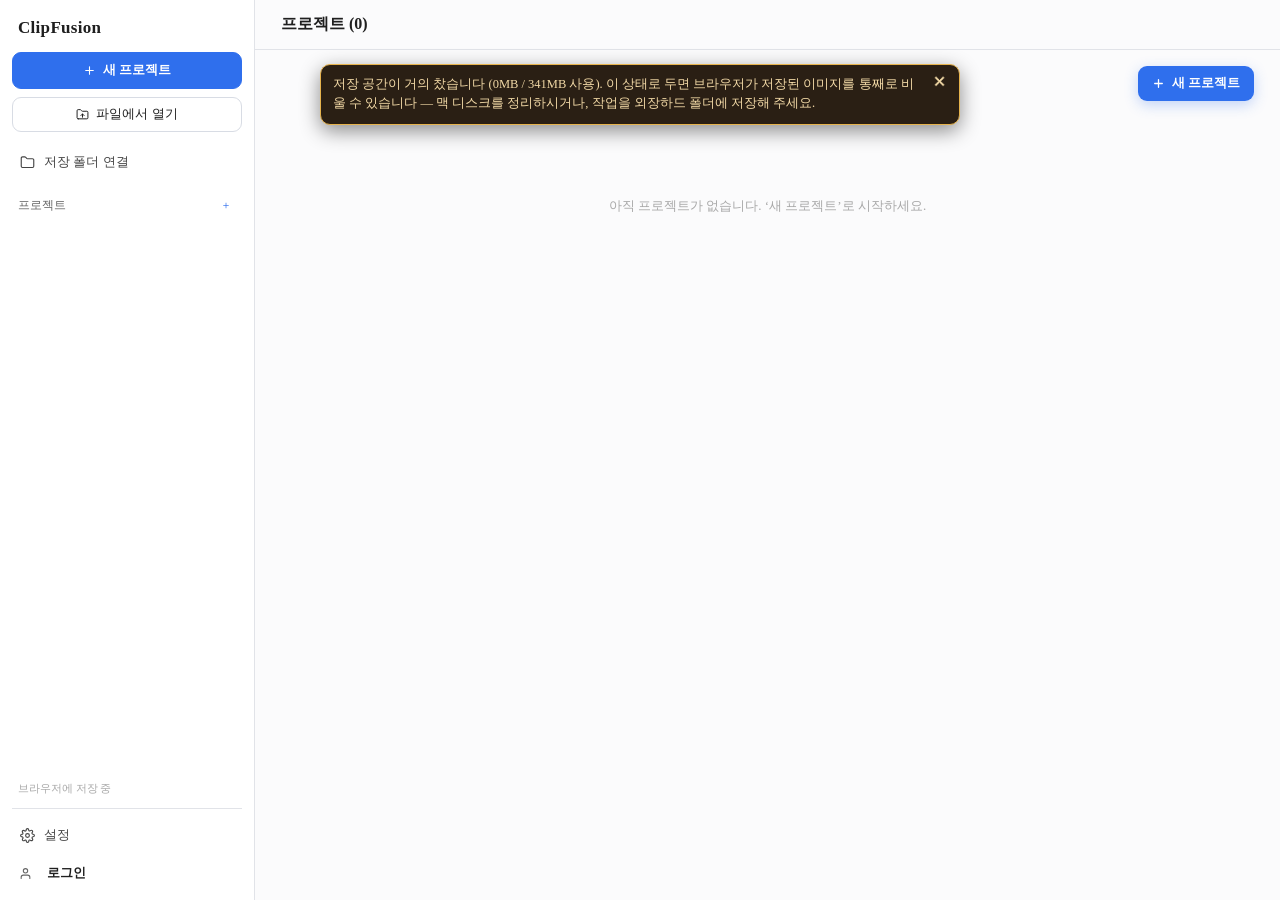
==== commit aa8259f8: "deploy: 8/8 이후 16일치 반영 — nova-canvas 4a05b30 + 작업본 주요 변경 - ★서버 뼈대 dataURL 누출 차단(modelCanvasCloud) — " ====
--- a/app/index.html
+++ b/app/index.html
@@ -530,15 +530,15 @@
       .react-flow__node-frame .cf-frame-header,
       .react-flow__node-frame .react-flow__resize-control { pointer-events: auto !important; }
     </style>
-    <script type="module" crossorigin src="/app/assets/main-eg-o4OCJ.js"></script>
-    <link rel="modulepreload" crossorigin href="/app/assets/fal-BfJHFtnE.js">
-    <link rel="modulepreload" crossorigin href="/app/assets/color-DyDuuCds.js">
-    <link rel="modulepreload" crossorigin href="/app/assets/panelUi-BdFeBuO6.js">
-    <link rel="modulepreload" crossorigin href="/app/assets/UpscalePanel-DAzP7ma_.js">
-    <link rel="modulepreload" crossorigin href="/app/assets/charSheetPresets-Nyj5HBpv.js">
-    <link rel="modulepreload" crossorigin href="/app/assets/engines-zEf_fCW4.js">
-    <link rel="modulepreload" crossorigin href="/app/assets/scrapeUrl-C6QyUAPG.js">
-    <link rel="stylesheet" crossorigin href="/app/assets/main-B2Kz5wtG.css">
+    <script type="module" crossorigin src="/app/assets/main-D15Q7iWn.js"></script>
+    <link rel="modulepreload" crossorigin href="/app/assets/fal-Dz6x44ef.js">
+    <link rel="modulepreload" crossorigin href="/app/assets/AccountFooter-DmpgqNX4.js">
+    <link rel="modulepreload" crossorigin href="/app/assets/panelUi-5kTmFezq.js">
+    <link rel="modulepreload" crossorigin href="/app/assets/color-C-TkNuhQ.js">
+    <link rel="modulepreload" crossorigin href="/app/assets/UpscalePanel-BCr2GwrV.js">
+    <link rel="modulepreload" crossorigin href="/app/assets/engines-BKAJpFbs.js">
+    <link rel="modulepreload" crossorigin href="/app/assets/scrapeUrl-DR1TNPZP.js">
+    <link rel="stylesheet" crossorigin href="/app/assets/AccountFooter-B2Kz5wtG.css">
   </head>
   <body>
     <div id="root"></div>
--- a/app/assets/AccountFooter-B2Kz5wtG.css
+++ b/app/assets/AccountFooter-B2Kz5wtG.css
@@ -0,0 +1 @@
+.react-flow{direction:ltr;--xy-edge-stroke-default: #b1b1b7;--xy-edge-stroke-width-default: 1;--xy-edge-stroke-selected-default: #555;--xy-connectionline-stroke-default: #b1b1b7;--xy-connectionline-stroke-width-default: 1;--xy-attribution-background-color-default: rgba(255, 255, 255, .5);--xy-minimap-background-color-default: #fff;--xy-minimap-mask-background-color-default: rgb(240, 240, 240, .6);--xy-minimap-mask-stroke-color-default: transparent;--xy-minimap-mask-stroke-width-default: 1;--xy-minimap-node-background-color-default: #e2e2e2;--xy-minimap-node-stroke-color-default: transparent;--xy-minimap-node-stroke-width-default: 2;--xy-background-color-default: transparent;--xy-background-pattern-dots-color-default: #91919a;--xy-background-pattern-lines-color-default: #eee;--xy-background-pattern-cross-color-default: #e2e2e2;background-color:var(--xy-background-color, var(--xy-background-color-default));--xy-node-color-default: inherit;--xy-node-border-default: 1px solid #1a192b;--xy-node-background-color-default: #fff;--xy-node-group-background-color-default: rgba(240, 240, 240, .25);--xy-node-boxshadow-hover-default: 0 1px 4px 1px rgba(0, 0, 0, .08);--xy-node-boxshadow-selected-default: 0 0 0 .5px #1a192b;--xy-node-border-radius-default: 3px;--xy-handle-background-color-default: #1a192b;--xy-handle-border-color-default: #fff;--xy-selection-background-color-default: rgba(0, 89, 220, .08);--xy-selection-border-default: 1px dotted rgba(0, 89, 220, .8);--xy-controls-button-background-color-default: #fefefe;--xy-controls-button-background-color-hover-default: #f4f4f4;--xy-controls-button-color-default: inherit;--xy-controls-button-color-hover-default: inherit;--xy-controls-button-border-color-default: #eee;--xy-controls-box-shadow-default: 0 0 2px 1px rgba(0, 0, 0, .08);--xy-edge-label-background-color-default: #ffffff;--xy-edge-label-color-default: inherit;--xy-resize-background-color-default: #3367d9}.react-flow.dark{--xy-edge-stroke-default: #3e3e3e;--xy-edge-stroke-width-default: 1;--xy-edge-stroke-selected-default: #727272;--xy-connectionline-stroke-default: #b1b1b7;--xy-connectionline-stroke-width-default: 1;--xy-attribution-background-color-default: rgba(150, 150, 150, .25);--xy-minimap-background-color-default: #141414;--xy-minimap-mask-background-color-default: rgb(60, 60, 60, .6);--xy-minimap-mask-stroke-color-default: transparent;--xy-minimap-mask-stroke-width-default: 1;--xy-minimap-node-background-color-default: #2b2b2b;--xy-minimap-node-stroke-color-default: transparent;--xy-minimap-node-stroke-width-default: 2;--xy-background-color-default: #141414;--xy-background-pattern-dots-color-default: #777;--xy-background-pattern-lines-color-default: #777;--xy-background-pattern-cross-color-default: #777;--xy-node-color-default: #f8f8f8;--xy-node-border-default: 1px solid #3c3c3c;--xy-node-background-color-default: #1e1e1e;--xy-node-group-background-color-default: rgba(240, 240, 240, .25);--xy-node-boxshadow-hover-default: 0 1px 4px 1px rgba(255, 255, 255, .08);--xy-node-boxshadow-selected-default: 0 0 0 .5px #999;--xy-handle-background-color-default: #bebebe;--xy-handle-border-color-default: #1e1e1e;--xy-selection-background-color-default: rgba(200, 200, 220, .08);--xy-selection-border-default: 1px dotted rgba(200, 200, 220, .8);--xy-controls-button-background-color-default: #2b2b2b;--xy-controls-button-background-color-hover-default: #3e3e3e;--xy-controls-button-color-default: #f8f8f8;--xy-controls-button-color-hover-default: #fff;--xy-controls-button-border-color-default: #5b5b5b;--xy-controls-box-shadow-default: 0 0 2px 1px rgba(0, 0, 0, .08);--xy-edge-label-background-color-default: #141414;--xy-edge-label-color-default: #f8f8f8}.react-flow__background{background-color:var(--xy-background-color, var(--xy-background-color-props, var(--xy-background-color-default)));pointer-events:none;z-index:-1}.react-flow__container{position:absolute;width:100%;height:100%;top:0;left:0}.react-flow__pane{z-index:1}.react-flow__pane.draggable{cursor:grab}.react-flow__pane.dragging{cursor:grabbing}.react-flow__pane.selection{cursor:pointer}.react-flow__viewport{transform-origin:0 0;z-index:2;pointer-events:none}.react-flow__renderer{z-index:4}.react-flow__selection{z-index:6}.react-flow__nodesselection-rect:focus,.react-flow__nodesselection-rect:focus-visible{outline:none}.react-flow__edge-path{stroke:var(--xy-edge-stroke, var(--xy-edge-stroke-default));stroke-width:var(--xy-edge-stroke-width, var(--xy-edge-stroke-width-default));fill:none}.react-flow__connection-path{stroke:var(--xy-connectionline-stroke, var(--xy-connectionline-stroke-default));stroke-width:var(--xy-connectionline-stroke-width, var(--xy-connectionline-stroke-width-default));fill:none}.react-flow .react-flow__edges{position:absolute}.react-flow .react-flow__edges svg{overflow:visible;position:absolute;pointer-events:none}.react-flow__edge{pointer-events:visibleStroke}.react-flow__edge.selectable{cursor:pointer}.react-flow__edge.animated path{stroke-dasharray:5;animation:dashdraw .5s linear infinite}.react-flow__edge.animated path.react-flow__edge-interaction{stroke-dasharray:none;animation:none}.react-flow__edge.inactive{pointer-events:none}.react-flow__edge.selected,.react-flow__edge:focus,.react-flow__edge:focus-visible{outline:none}.react-flow__edge.selected .react-flow__edge-path,.react-flow__edge.selectable:focus .react-flow__edge-path,.react-flow__edge.selectable:focus-visible .react-flow__edge-path{stroke:var(--xy-edge-stroke-selected, var(--xy-edge-stroke-selected-default))}.react-flow__edge-textwrapper{pointer-events:all}.react-flow__edge .react-flow__edge-text{pointer-events:none;-webkit-user-select:none;-moz-user-select:none;user-select:none}.react-flow__connection{pointer-events:none}.react-flow__connection .animated{stroke-dasharray:5;animation:dashdraw .5s linear infinite}svg.react-flow__connectionline{z-index:1001;overflow:visible;position:absolute}.react-flow__nodes{pointer-events:none;transform-origin:0 0}.react-flow__node{position:absolute;-webkit-user-select:none;-moz-user-select:none;user-select:none;pointer-events:all;transform-origin:0 0;box-sizing:border-box;cursor:default}.react-flow__node.selectable{cursor:pointer}.react-flow__node.draggable{cursor:grab;pointer-events:all}.react-flow__node.draggable.dragging{cursor:grabbing}.react-flow__nodesselection{z-index:3;transform-origin:left top;pointer-events:none}.react-flow__nodesselection-rect{position:absolute;pointer-events:all;cursor:grab}.react-flow__handle{position:absolute;pointer-events:none;min-width:5px;min-height:5px;width:6px;height:6px;background-color:var(--xy-handle-background-color, var(--xy-handle-background-color-default));border:1px solid var(--xy-handle-border-color, var(--xy-handle-border-color-default));border-radius:100%}.react-flow__handle.connectingfrom{pointer-events:all}.react-flow__handle.connectionindicator{pointer-events:all;cursor:crosshair}.react-flow__handle-bottom{top:auto;left:50%;bottom:0;transform:translate(-50%,50%)}.react-flow__handle-top{top:0;left:50%;transform:translate(-50%,-50%)}.react-flow__handle-left{top:50%;left:0;transform:translate(-50%,-50%)}.react-flow__handle-right{top:50%;right:0;transform:translate(50%,-50%)}.react-flow__edgeupdater{cursor:move;pointer-events:all}.react-flow__panel{position:absolute;z-index:5;margin:15px}.react-flow__panel.top{top:0}.react-flow__panel.bottom{bottom:0}.react-flow__panel.left{left:0}.react-flow__panel.right{right:0}.react-flow__panel.center{left:50%;transform:translate(-50%)}.react-flow__attribution{font-size:10px;background:var(--xy-attribution-background-color, var(--xy-attribution-background-color-default));padding:2px 3px;margin:0}.react-flow__attribution a{text-decoration:none;color:#999}@keyframes dashdraw{0%{stroke-dashoffset:10}}.react-flow__edgelabel-renderer{position:absolute;width:100%;height:100%;pointer-events:none;-webkit-user-select:none;-moz-user-select:none;user-select:none;left:0;top:0}.react-flow__viewport-portal{position:absolute;width:100%;height:100%;left:0;top:0;-webkit-user-select:none;-moz-user-select:none;user-select:none}.react-flow__minimap{background:var( --xy-minimap-background-color-props, var(--xy-minimap-background-color, var(--xy-minimap-background-color-default)) )}.react-flow__minimap-svg{display:block}.react-flow__minimap-mask{fill:var( --xy-minimap-mask-background-color-props, var(--xy-minimap-mask-background-color, var(--xy-minimap-mask-background-color-default)) );stroke:var( --xy-minimap-mask-stroke-color-props, var(--xy-minimap-mask-stroke-color, var(--xy-minimap-mask-stroke-color-default)) );stroke-width:var( --xy-minimap-mask-stroke-width-props, var(--xy-minimap-mask-stroke-width, var(--xy-minimap-mask-stroke-width-default)) )}.react-flow__minimap-node{fill:var( --xy-minimap-node-background-color-props, var(--xy-minimap-node-background-color, var(--xy-minimap-node-background-color-default)) );stroke:var( --xy-minimap-node-stroke-color-props, var(--xy-minimap-node-stroke-color, var(--xy-minimap-node-stroke-color-default)) );stroke-width:var( --xy-minimap-node-stroke-width-props, var(--xy-minimap-node-stroke-width, var(--xy-minimap-node-stroke-width-default)) )}.react-flow__background-pattern.dots{fill:var( --xy-background-pattern-color-props, var(--xy-background-pattern-color, var(--xy-background-pattern-dots-color-default)) )}.react-flow__background-pattern.lines{stroke:var( --xy-background-pattern-color-props, var(--xy-background-pattern-color, var(--xy-background-pattern-lines-color-default)) )}.react-flow__background-pattern.cross{stroke:var( --xy-background-pattern-color-props, var(--xy-background-pattern-color, var(--xy-background-pattern-cross-color-default)) )}.react-flow__controls{display:flex;flex-direction:column;box-shadow:var(--xy-controls-box-shadow, var(--xy-controls-box-shadow-default))}.react-flow__controls.horizontal{flex-direction:row}.react-flow__controls-button{display:flex;justify-content:center;align-items:center;height:26px;width:26px;padding:4px;border:none;background:var(--xy-controls-button-background-color, var(--xy-controls-button-background-color-default));border-bottom:1px solid var( --xy-controls-button-border-color-props, var(--xy-controls-button-border-color, var(--xy-controls-button-border-color-default)) );color:var( --xy-controls-button-color-props, var(--xy-controls-button-color, var(--xy-controls-button-color-default)) );cursor:pointer;-webkit-user-select:none;-moz-user-select:none;user-select:none}.react-flow__controls-button svg{width:100%;max-width:12px;max-height:12px;fill:currentColor}.react-flow__edge.updating .react-flow__edge-path{stroke:#777}.react-flow__edge-text{font-size:10px}.react-flow__node.selectable:focus,.react-flow__node.selectable:focus-visible{outline:none}.react-flow__node-input,.react-flow__node-default,.react-flow__node-output,.react-flow__node-group{padding:10px;border-radius:var(--xy-node-border-radius, var(--xy-node-border-radius-default));width:150px;font-size:12px;color:var(--xy-node-color, var(--xy-node-color-default));text-align:center;border:var(--xy-node-border, var(--xy-node-border-default));background-color:var(--xy-node-background-color, var(--xy-node-background-color-default))}.react-flow__node-input.selectable:hover,.react-flow__node-default.selectable:hover,.react-flow__node-output.selectable:hover,.react-flow__node-group.selectable:hover{box-shadow:var(--xy-node-boxshadow-hover, var(--xy-node-boxshadow-hover-default))}.react-flow__node-input.selectable.selected,.react-flow__node-input.selectable:focus,.react-flow__node-input.selectable:focus-visible,.react-flow__node-default.selectable.selected,.react-flow__node-default.selectable:focus,.react-flow__node-default.selectable:focus-visible,.react-flow__node-output.selectable.selected,.react-flow__node-output.selectable:focus,.react-flow__node-output.selectable:focus-visible,.react-flow__node-group.selectable.selected,.react-flow__node-group.selectable:focus,.react-flow__node-group.selectable:focus-visible{box-shadow:var(--xy-node-boxshadow-selected, var(--xy-node-boxshadow-selected-default))}.react-flow__node-group{background-color:var(--xy-node-group-background-color, var(--xy-node-group-background-color-default))}.react-flow__nodesselection-rect,.react-flow__selection{background:var(--xy-selection-background-color, var(--xy-selection-background-color-default));border:var(--xy-selection-border, var(--xy-selection-border-default))}.react-flow__nodesselection-rect:focus,.react-flow__nodesselection-rect:focus-visible,.react-flow__selection:focus,.react-flow__selection:focus-visible{outline:none}.react-flow__controls-button:hover{background:var( --xy-controls-button-background-color-hover-props, var(--xy-controls-button-background-color-hover, var(--xy-controls-button-background-color-hover-default)) );color:var( --xy-controls-button-color-hover-props, var(--xy-controls-button-color-hover, var(--xy-controls-button-color-hover-default)) )}.react-flow__controls-button:disabled{pointer-events:none}.react-flow__controls-button:disabled svg{fill-opacity:.4}.react-flow__controls-button:last-child{border-bottom:none}.react-flow__resize-control{position:absolute}.react-flow__resize-control.left,.react-flow__resize-control.right{cursor:ew-resize}.react-flow__resize-control.top,.react-flow__resize-control.bottom{cursor:ns-resize}.react-flow__resize-control.top.left,.react-flow__resize-control.bottom.right{cursor:nwse-resize}.react-flow__resize-control.bottom.left,.react-flow__resize-control.top.right{cursor:nesw-resize}.react-flow__resize-control.handle{width:4px;height:4px;border:1px solid #fff;border-radius:1px;background-color:var(--xy-resize-background-color, var(--xy-resize-background-color-default));transform:translate(-50%,-50%)}.react-flow__resize-control.handle.left{left:0;top:50%}.react-flow__resize-control.handle.right{left:100%;top:50%}.react-flow__resize-control.handle.top{left:50%;top:0}.react-flow__resize-control.handle.bottom{left:50%;top:100%}.react-flow__resize-control.handle.top.left,.react-flow__resize-control.handle.bottom.left{left:0}.react-flow__resize-control.handle.top.right,.react-flow__resize-control.handle.bottom.right{left:100%}.react-flow__resize-control.line{border-color:var(--xy-resize-background-color, var(--xy-resize-background-color-default));border-width:0;border-style:solid}.react-flow__resize-control.line.left,.react-flow__resize-control.line.right{width:1px;transform:translate(-50%);top:0;height:100%}.react-flow__resize-control.line.left{left:0;border-left-width:1px}.react-flow__resize-control.line.right{left:100%;border-right-width:1px}.react-flow__resize-control.line.top,.react-flow__resize-control.line.bottom{height:1px;transform:translateY(-50%);left:0;width:100%}.react-flow__resize-control.line.top{top:0;border-top-width:1px}.react-flow__resize-control.line.bottom{border-bottom-width:1px;top:100%}.react-flow__edge-textbg{fill:var(--xy-edge-label-background-color, var(--xy-edge-label-background-color-default))}.react-flow__edge-text{fill:var(--xy-edge-label-color, var(--xy-edge-label-color-default))}
